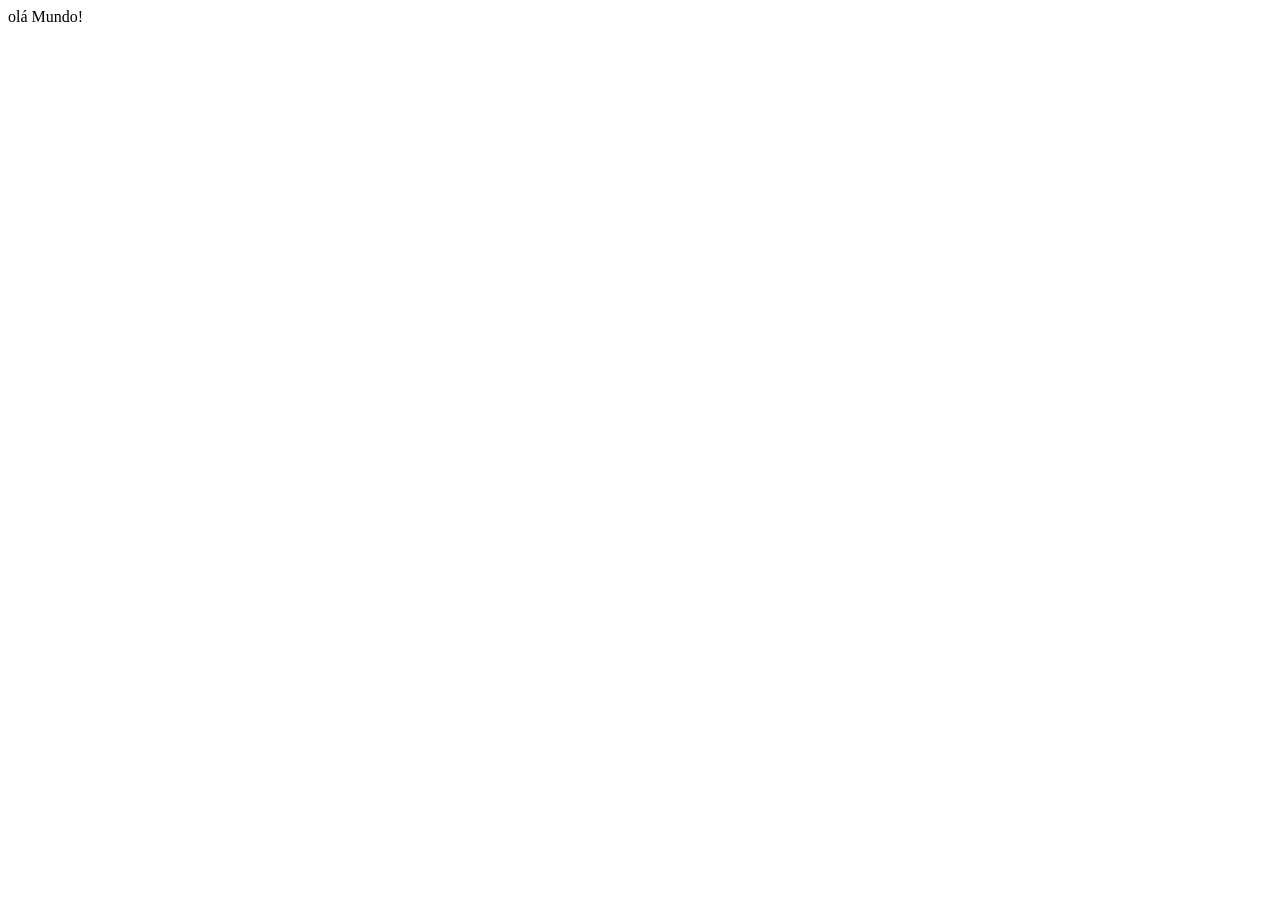
==== index.html @ ee25f3a8 "Create index.html" ====
<!DOCTYPE html>
<html lang="pt-br">
<head>
    <meta charset="UTF-8">
    <meta name="viewport" content="width=device-width, initial-scale=1.0">
    <title>Projeto Social</title>
    <link rel="shortcut icon" href="favicon.ico" type="image/x-icon">
</head>
<body>
    olá Mundo!
</body>
</html>
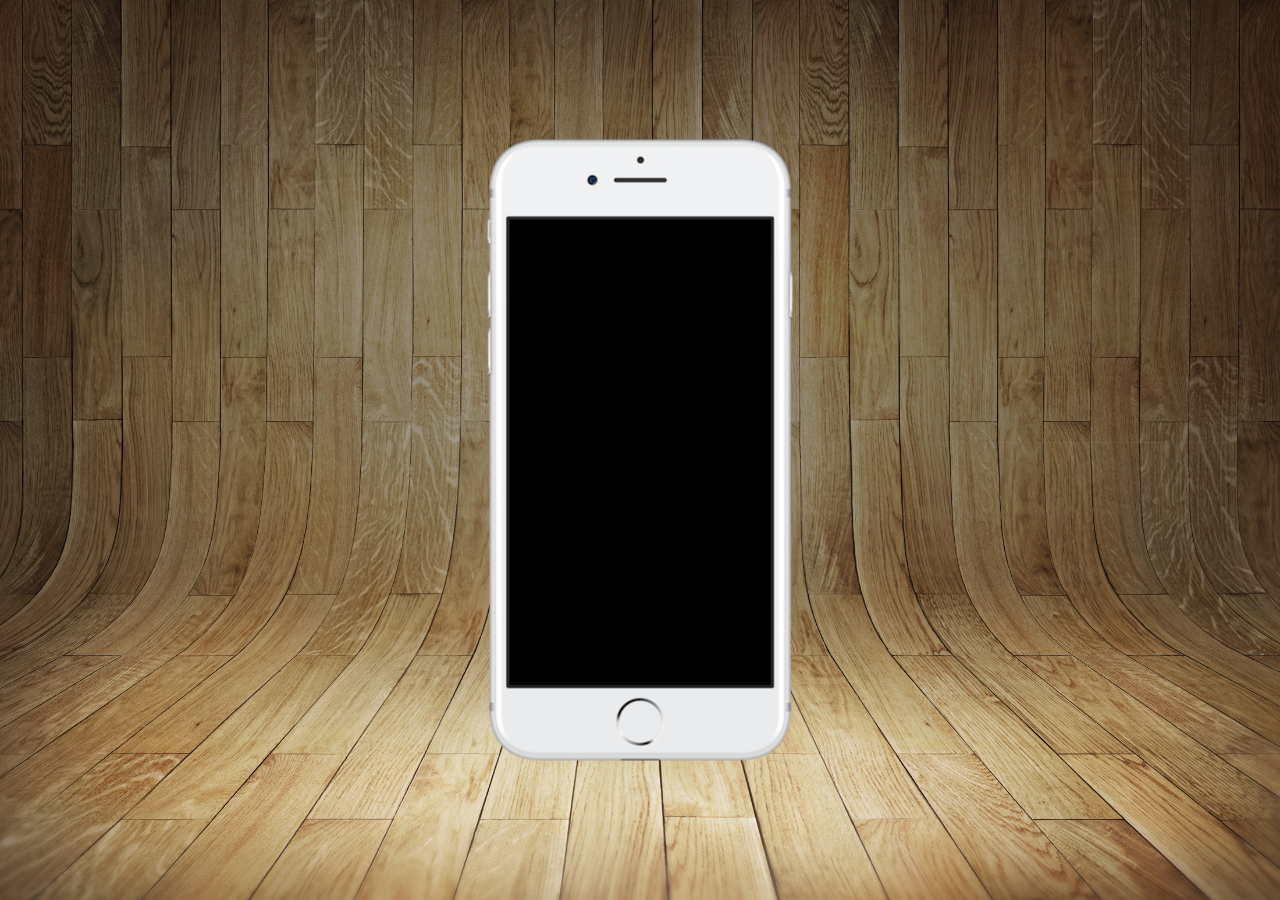
==== commit 94ffaa80: "update" ====
--- a/index.html
+++ b/index.html
@@ -5,8 +5,17 @@
     <meta name="viewport" content="width=device-width, initial-scale=1.0">
     <title>Projeto Social</title>
     <link rel="shortcut icon" href="favicon.ico" type="image/x-icon">
+    <link rel="stylesheet" href="estilo/style.css">
 </head>
 <body>
-    olá Mundo!
+    <main>
+        <section id="telefone">
+
+        </section>
+
+        <section id="redes-sociais">
+
+        </section>
+    </main>
 </body>
 </html>
--- a/estilo/style.css
+++ b/estilo/style.css
@@ -0,0 +1,34 @@
+@charset "UTF-8";
+
+* {
+    margin: 0px;
+    padding: 0px;
+    font-family: Arial, Helvetica, sans-serif;
+}
+
+html, body {
+    height: 100vh;
+    width: 100vw;
+    background-color: black;
+}
+
+body {
+    background: url('../imagens/fundo-madeira.jpg') no-repeat top center;
+    background-size: cover;
+    background-attachment: fixed;
+}
+
+main {
+    height: 100vh;
+    position: relative;
+}
+
+section#telefone {
+    position: absolute;
+    top:50%;
+    left: 50%;
+    transform: translate(-50%, -50%);
+    height: 627px;
+    width: 311px;
+    background: url('../imagens/frame-iphone.png') no-repeat;
+}
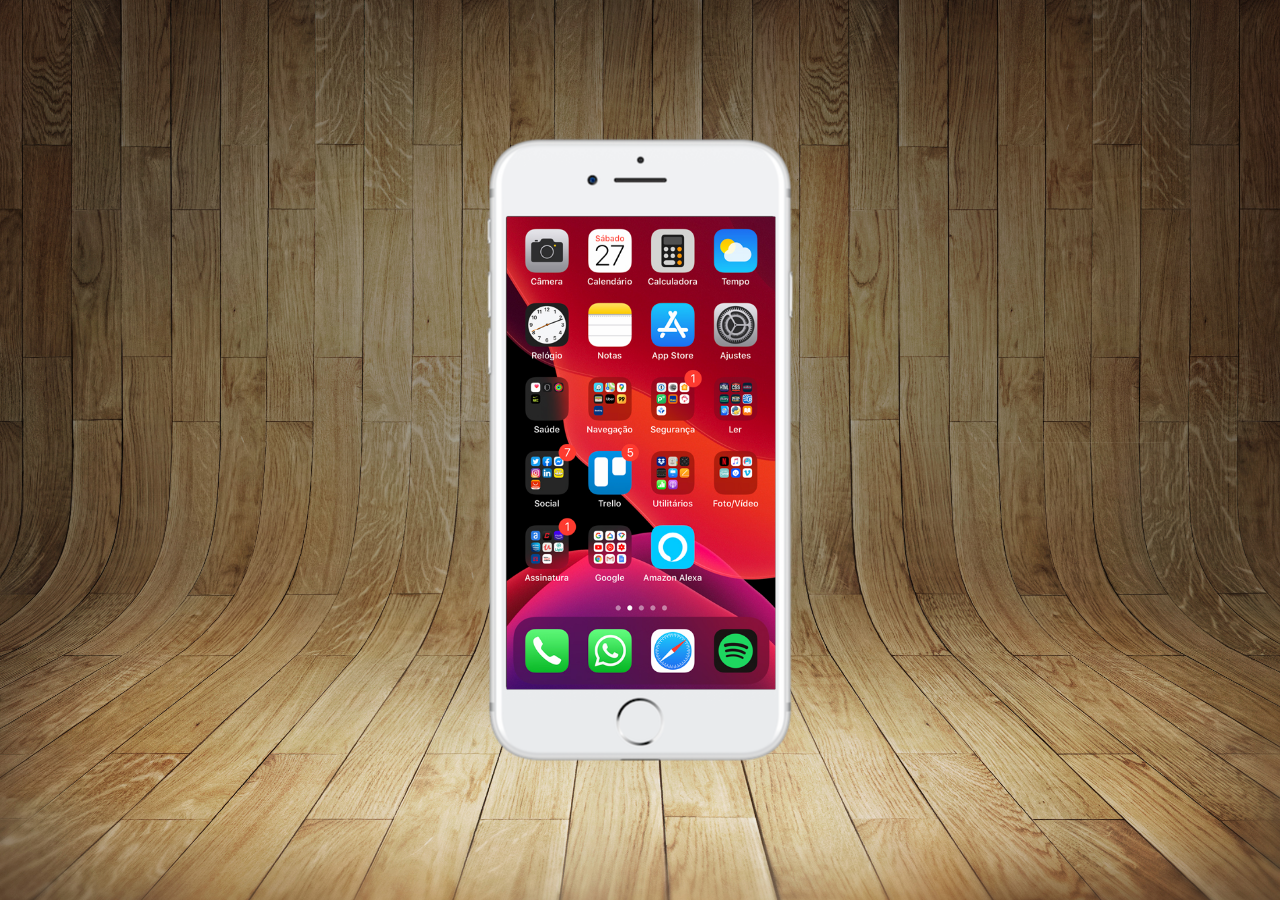
==== commit cad2656b: "atualizei" ====
--- a/index.html
+++ b/index.html
@@ -10,7 +10,7 @@
 <body>
     <main>
         <section id="telefone">
-
+            <iframe src="home.html" frameborder="0" name="tela" id="tela"></iframe>
         </section>
 
         <section id="redes-sociais">
--- a/estilo/style.css
+++ b/estilo/style.css
@@ -31,4 +31,12 @@
     height: 627px;
     width: 311px;
     background: url('../imagens/frame-iphone.png') no-repeat;
+}
+
+iframe#tela {
+    position: relative;
+    top: 80px;
+    left: 22px;
+    width:269px;
+    height: 473px;
 }
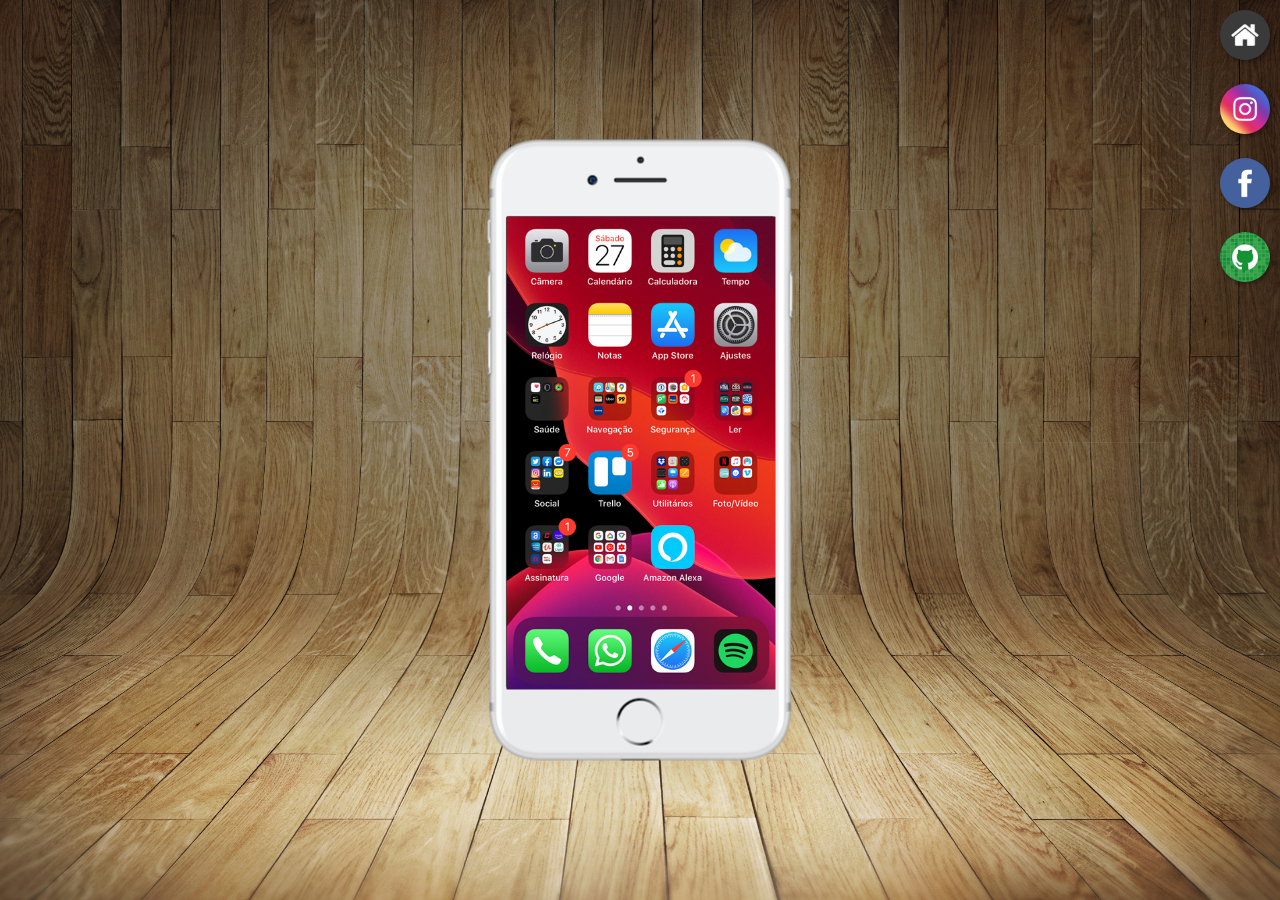
==== commit fb3c2547: "atualizei o css" ====
--- a/index.html
+++ b/index.html
@@ -10,10 +10,16 @@
 <body>
     <main>
         <section id="telefone">
-            <iframe src="home.html" frameborder="0" name="tela" id="tela"></iframe>
+            <iframe src="home.html" frameborder="0" name="tela" id="tela">
+                Seu navegador não é compatível co isso...
+            </iframe>
         </section>
 
         <section id="redes-sociais">
+            <a href="#" target="tela"><img src="imagens/logo-home.jpg" alt="Home"></a><br>
+            <a href="#" target="tela"><img src="imagens/logo-instagram.jpg" alt="Instagram"></a><br>
+            <a href="#" target="tela"><img src="imagens/logo-facebook.jpg" alt="Facebook"></a><br>
+            <a href="#" target="tela"><img src="imagens/logo-github.jpg" alt="GitHub"></a>
 
         </section>
     </main>
--- a/estilo/style.css
+++ b/estilo/style.css
@@ -39,4 +39,24 @@
     left: 22px;
     width:269px;
     height: 473px;
+}
+
+section#redes-sociais {
+    text-align: right;
+}
+
+section#redes-sociais img {
+    width: 50px;
+    margin: 10px;
+    border-radius: 50%;
+    box-shadow: 2px 2px 5px rgba(0, 0, 0, 0.400);
+    box-sizing: border-box;
+
+}
+
+section#redes-sociais img:hover {
+    border: 2px solid white;
+    transform: translate(-3px, -3px);
+    box-shadow: 5px 5px 10px rgba(0, 0, 0, 0.539);
+    transition: transform 0.4s, border 1s ;
 }
